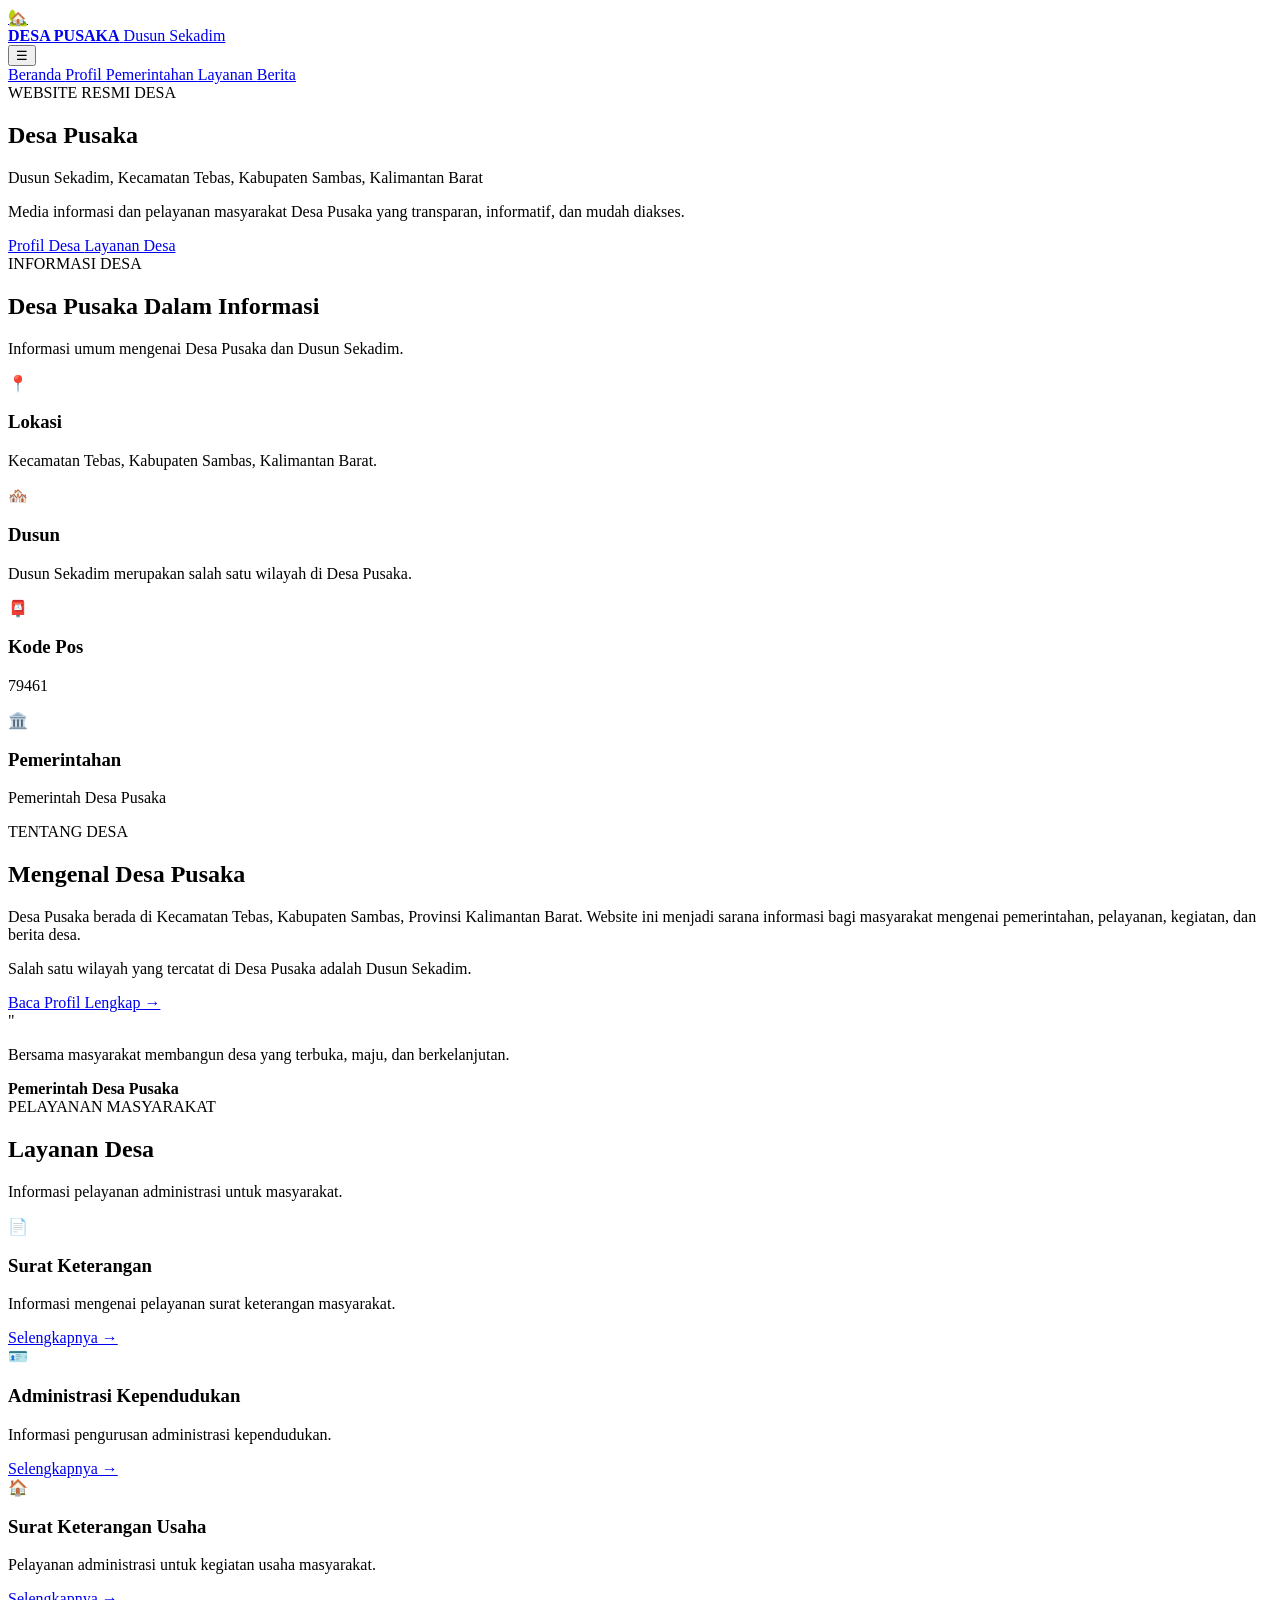
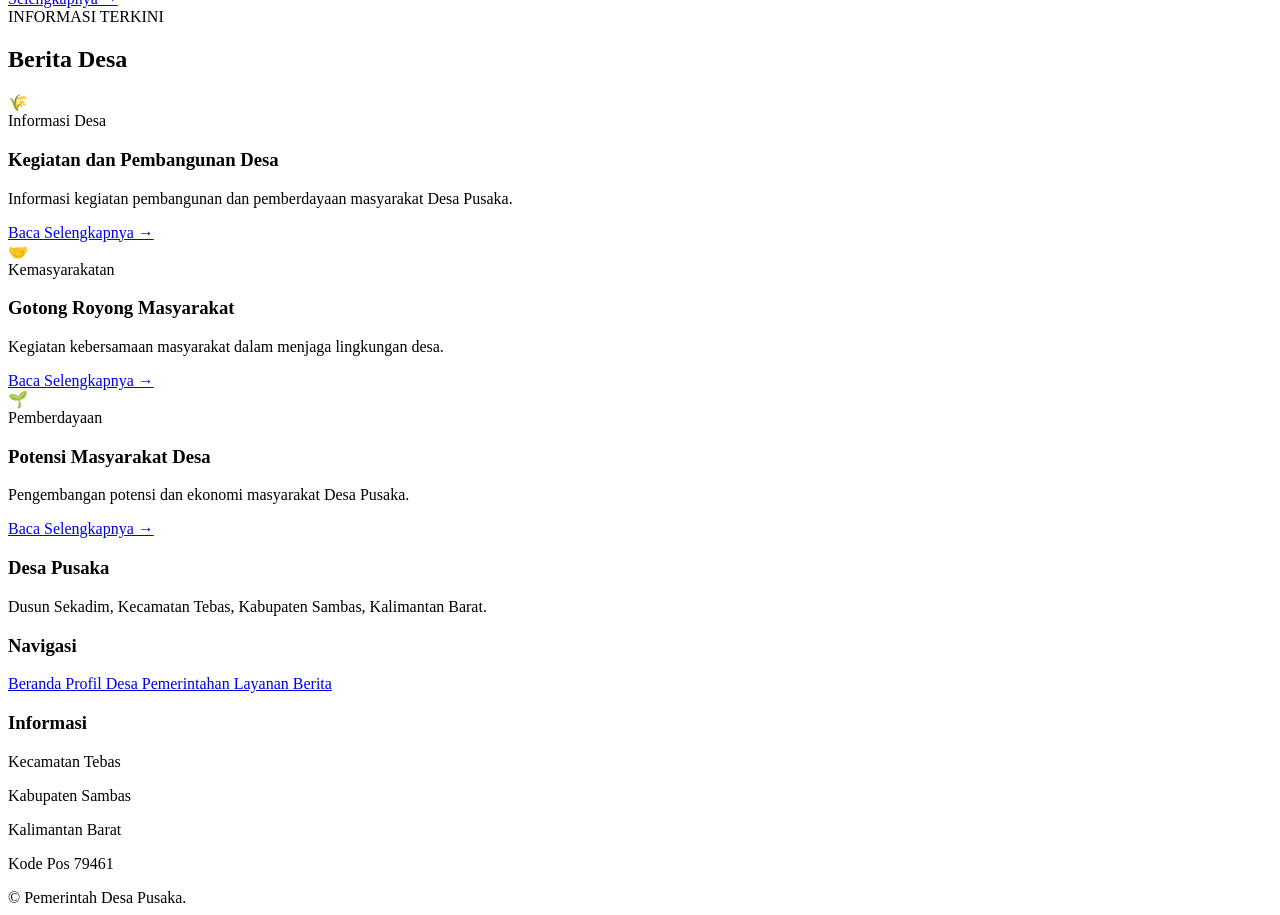
==== index.html @ e18e8774 "Rename iIndex.html to index.html" ====
<!DOCTYPE html>
<html lang="id">
<head>
    <meta charset="UTF-8">
    <meta name="viewport" content="width=device-width, initial-scale=1.0">

    <meta name="description"
          content="Website Resmi Desa Pusaka, Dusun Sekadim, Kecamatan Tebas, Kabupaten Sambas, Kalimantan Barat">

    <title>Desa Pusaka | Dusun Sekadim</title>

    <link rel="stylesheet" href="css/style.css">
</head>

<body>

<!-- ================= NAVBAR ================= -->

<header class="header">

    <div class="container navbar">

        <a href="index.html" class="brand">

            <div class="logo-icon">
                🏡
            </div>

            <div class="brand-text">
                <strong>DESA PUSAKA</strong>
                <span>Dusun Sekadim</span>
            </div>

        </a>


        <button class="menu-toggle" id="menuToggle">
            ☰
        </button>


        <nav id="navMenu">

            <a href="index.html" class="active">
                Beranda
            </a>

            <a href="profil.html">
                Profil
            </a>

            <a href="pemerintahan.html">
                Pemerintahan
            </a>

            <a href="layanan.html">
                Layanan
            </a>

            <a href="berita.html">
                Berita
            </a>

        </nav>

    </div>

</header>


<!-- ================= HERO ================= -->

<section class="hero">

    <div class="hero-overlay"></div>

    <div class="container hero-content">

        <span class="hero-small">
            WEBSITE RESMI DESA
        </span>

        <h1>
            Desa Pusaka
        </h1>

        <p class="hero-location">
            Dusun Sekadim, Kecamatan Tebas,
            Kabupaten Sambas, Kalimantan Barat
        </p>

        <p class="hero-description">
            Media informasi dan pelayanan masyarakat
            Desa Pusaka yang transparan, informatif,
            dan mudah diakses.
        </p>

        <div class="hero-buttons">

            <a href="profil.html" class="btn btn-primary">
                Profil Desa
            </a>

            <a href="layanan.html" class="btn btn-outline">
                Layanan Desa
            </a>

        </div>

    </div>

</section>


<!-- ================= INFORMASI ================= -->

<section class="section">

    <div class="container">

        <div class="section-heading">

            <span>INFORMASI DESA</span>

            <h2>
                Desa Pusaka Dalam Informasi
            </h2>

            <p>
                Informasi umum mengenai Desa Pusaka
                dan Dusun Sekadim.
            </p>

        </div>


        <div class="info-grid">

            <div class="info-card">

                <div class="info-icon">
                    📍
                </div>

                <h3>
                    Lokasi
                </h3>

                <p>
                    Kecamatan Tebas,
                    Kabupaten Sambas,
                    Kalimantan Barat.
                </p>

            </div>


            <div class="info-card">

                <div class="info-icon">
                    🏘️
                </div>

                <h3>
                    Dusun
                </h3>

                <p>
                    Dusun Sekadim merupakan
                    salah satu wilayah di Desa Pusaka.
                </p>

            </div>


            <div class="info-card">

                <div class="info-icon">
                    📮
                </div>

                <h3>
                    Kode Pos
                </h3>

                <p>
                    79461
                </p>

            </div>


            <div class="info-card">

                <div class="info-icon">
                    🏛️
                </div>

                <h3>
                    Pemerintahan
                </h3>

                <p>
                    Pemerintah Desa Pusaka
                </p>

            </div>

        </div>

    </div>

</section>


<!-- ================= TENTANG ================= -->

<section class="section section-green">

    <div class="container about-grid">

        <div class="about-content">

            <span class="section-label">
                TENTANG DESA
            </span>

            <h2>
                Mengenal Desa Pusaka
            </h2>

            <p>
                Desa Pusaka berada di Kecamatan Tebas,
                Kabupaten Sambas, Provinsi Kalimantan Barat.
                Website ini menjadi sarana informasi bagi
                masyarakat mengenai pemerintahan, pelayanan,
                kegiatan, dan berita desa.
            </p>

            <p>
                Salah satu wilayah yang tercatat di Desa Pusaka
                adalah Dusun Sekadim.
            </p>

            <a href="profil.html" class="text-button">
                Baca Profil Lengkap →
            </a>

        </div>


        <div class="about-box">

            <div class="quote">
                "
            </div>

            <p>
                Bersama masyarakat membangun desa
                yang terbuka, maju, dan berkelanjutan.
            </p>

            <div class="line"></div>

            <strong>
                Pemerintah Desa Pusaka
            </strong>

        </div>

    </div>

</section>


<!-- ================= LAYANAN ================= -->

<section class="section">

    <div class="container">

        <div class="section-heading">

            <span>PELAYANAN MASYARAKAT</span>

            <h2>
                Layanan Desa
            </h2>

            <p>
                Informasi pelayanan administrasi
                untuk masyarakat.
            </p>

        </div>


        <div class="service-preview">

            <div class="service-card">

                <div class="service-icon">
                    📄
                </div>

                <h3>
                    Surat Keterangan
                </h3>

                <p>
                    Informasi mengenai pelayanan
                    surat keterangan masyarakat.
                </p>

                <a href="layanan.html">
                    Selengkapnya →
                </a>

            </div>


            <div class="service-card">

                <div class="service-icon">
                    🪪
                </div>

                <h3>
                    Administrasi Kependudukan
                </h3>

                <p>
                    Informasi pengurusan administrasi
                    kependudukan.
                </p>

                <a href="layanan.html">
                    Selengkapnya →
                </a>

            </div>


            <div class="service-card">

                <div class="service-icon">
                    🏠
                </div>

                <h3>
                    Surat Keterangan Usaha
                </h3>

                <p>
                    Pelayanan administrasi untuk
                    kegiatan usaha masyarakat.
                </p>

                <a href="layanan.html">
                    Selengkapnya →
                </a>

            </div>

        </div>

    </div>

</section>


<!-- ================= BERITA TERBARU ================= -->

<section class="section section-light">

    <div class="container">

        <div class="section-heading">

            <span>INFORMASI TERKINI</span>

            <h2>
                Berita Desa
            </h2>

        </div>


        <div class="news-grid">

            <article class="news-card">

                <div class="news-image">
                    🌾
                </div>

                <div class="news-content">

                    <span class="news-date">
                        Informasi Desa
                    </span>

                    <h3>
                        Kegiatan dan Pembangunan Desa
                    </h3>

                    <p>
                        Informasi kegiatan pembangunan
                        dan pemberdayaan masyarakat Desa Pusaka.
                    </p>

                    <a href="berita.html">
                        Baca Selengkapnya →
                    </a>

                </div>

            </article>


            <article class="news-card">

                <div class="news-image">
                    🤝
                </div>

                <div class="news-content">

                    <span class="news-date">
                        Kemasyarakatan
                    </span>

                    <h3>
                        Gotong Royong Masyarakat
                    </h3>

                    <p>
                        Kegiatan kebersamaan masyarakat
                        dalam menjaga lingkungan desa.
                    </p>

                    <a href="berita.html">
                        Baca Selengkapnya →
                    </a>

                </div>

            </article>


            <article class="news-card">

                <div class="news-image">
                    🌱
                </div>

                <div class="news-content">

                    <span class="news-date">
                        Pemberdayaan
                    </span>

                    <h3>
                        Potensi Masyarakat Desa
                    </h3>

                    <p>
                        Pengembangan potensi dan ekonomi
                        masyarakat Desa Pusaka.
                    </p>

                    <a href="berita.html">
                        Baca Selengkapnya →
                    </a>

                </div>

            </article>

        </div>

    </div>

</section>


<!-- ================= FOOTER ================= -->

<footer class="footer">

    <div class="container footer-grid">

        <div>

            <h3>
                Desa Pusaka
            </h3>

            <p>
                Dusun Sekadim,
                Kecamatan Tebas,
                Kabupaten Sambas,
                Kalimantan Barat.
            </p>

        </div>


        <div>

            <h3>
                Navigasi
            </h3>

            <a href="index.html">
                Beranda
            </a>

            <a href="profil.html">
                Profil Desa
            </a>

            <a href="pemerintahan.html">
                Pemerintahan
            </a>

            <a href="layanan.html">
                Layanan
            </a>

            <a href="berita.html">
                Berita
            </a>

        </div>


        <div>

            <h3>
                Informasi
            </h3>

            <p>
                Kecamatan Tebas
            </p>

            <p>
                Kabupaten Sambas
            </p>

            <p>
                Kalimantan Barat
            </p>

            <p>
                Kode Pos 79461
            </p>

        </div>

    </div>


    <div class="footer-bottom">

        © <span id="year"></span>
        Pemerintah Desa Pusaka.

    </div>

</footer>


<script src="js/script.js"></script>

</body>
</html>
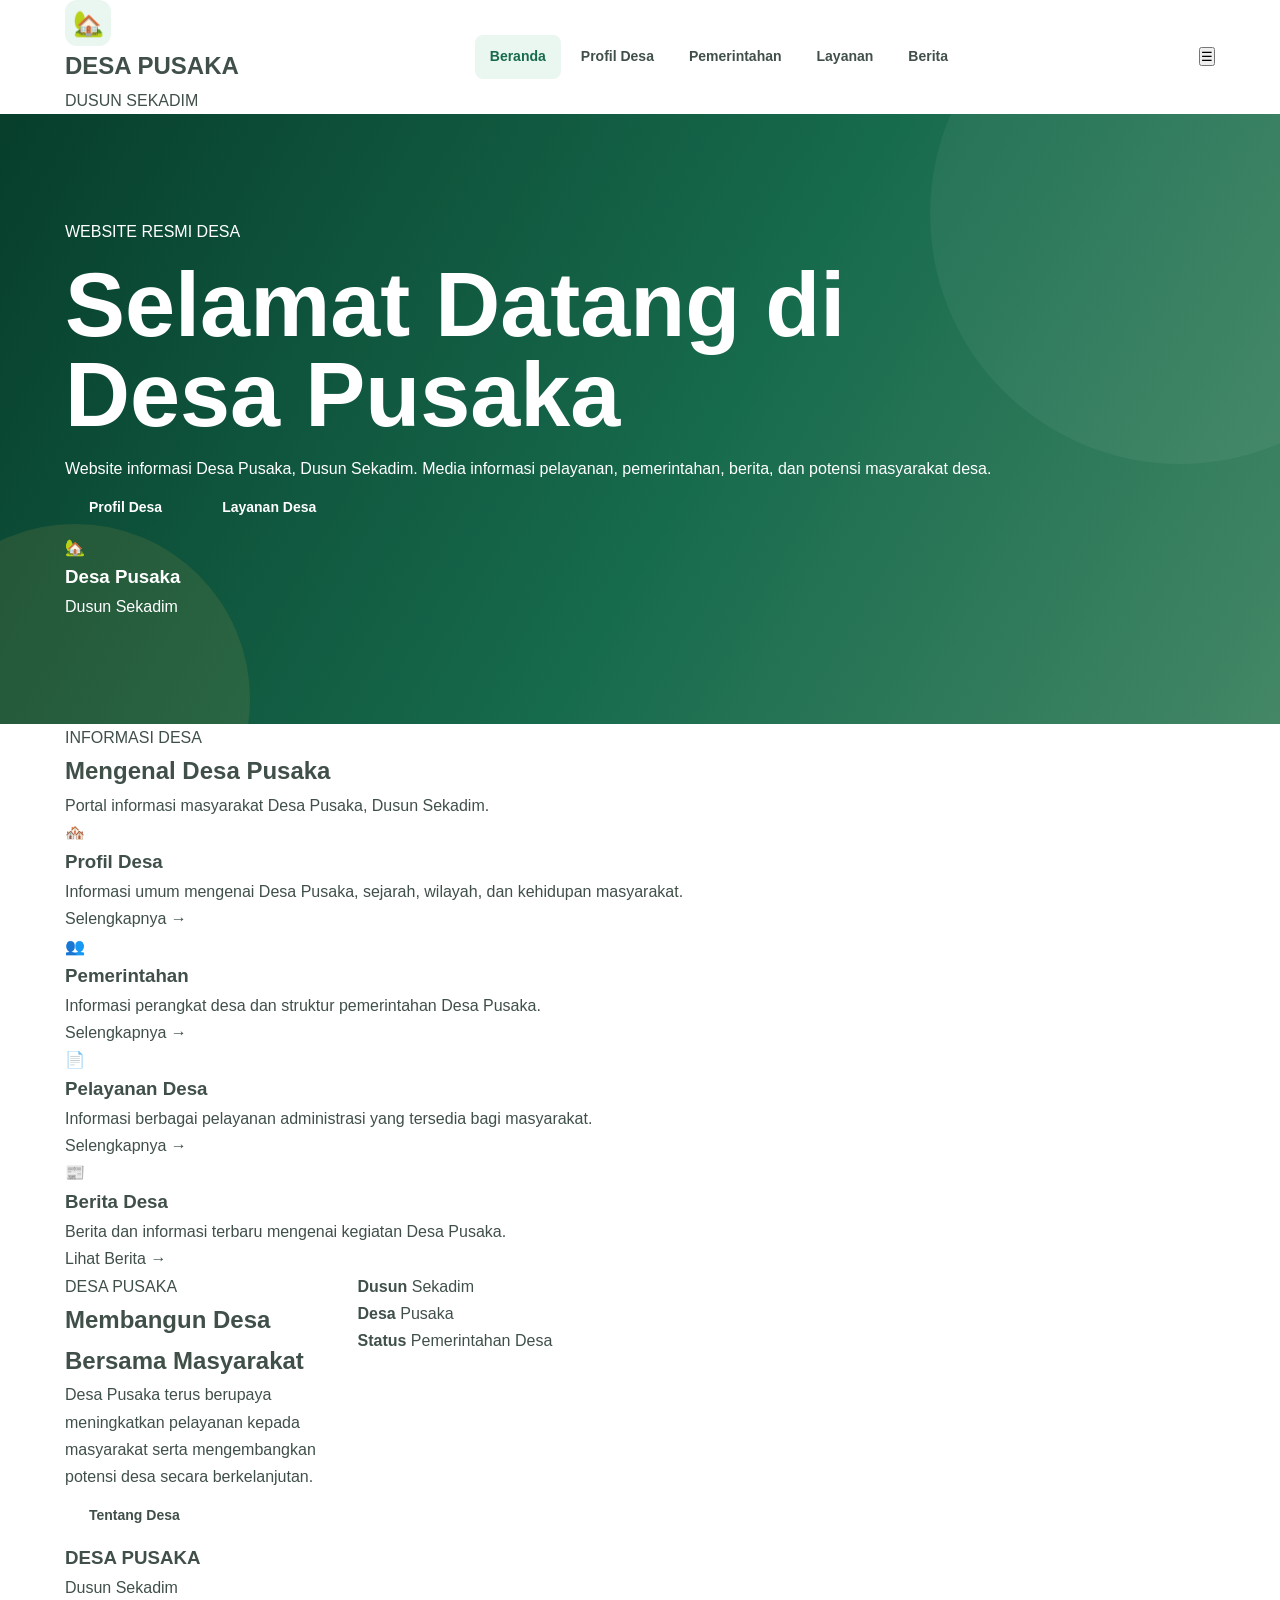
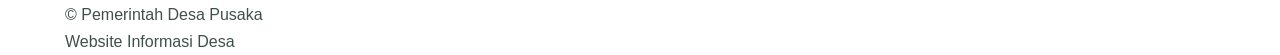
==== commit 88bb2032: "Update index.html" ====
--- a/index.html
+++ b/index.html
@@ -3,576 +3,178 @@
 <head>
     <meta charset="UTF-8">
     <meta name="viewport" content="width=device-width, initial-scale=1.0">
-
-    <meta name="description"
-          content="Website Resmi Desa Pusaka, Dusun Sekadim, Kecamatan Tebas, Kabupaten Sambas, Kalimantan Barat">
-
-    <title>Desa Pusaka | Dusun Sekadim</title>
-
-    <link rel="stylesheet" href="css/style.css">
+    <title>Desa Pusaka - Dusun Sekadim</title>
+    <link rel="stylesheet" href="style.css">
 </head>
 
 <body>
 
-<!-- ================= NAVBAR ================= -->
+<header>
+    <div class="container navbar">
+        <div class="logo">
+            <div class="logo-icon">🏡</div>
+            <div>
+                <h2>DESA PUSAKA</h2>
+                <span>DUSUN SEKADIM</span>
+            </div>
+        </div>
 
-<header class="header">
+        <nav>
+            <a href="index.html" class="active">Beranda</a>
+            <a href="profil.html">Profil Desa</a>
+            <a href="pemerintahan.html">Pemerintahan</a>
+            <a href="layanan.html">Layanan</a>
+            <a href="berita.html">Berita</a>
+        </nav>
 
-    <div class="container navbar">
+        <button class="menu-btn" onclick="toggleMenu()">☰</button>
+    </div>
+</header>
 
-        <a href="index.html" class="brand">
+<section class="hero">
+    <div class="container hero-content">
+        <div class="hero-text">
+            <span class="badge">WEBSITE RESMI DESA</span>
 
-            <div class="logo-icon">
-                🏡
+            <h1>
+                Selamat Datang di<br>
+                <strong>Desa Pusaka</strong>
+            </h1>
+
+            <p>
+                Website informasi Desa Pusaka, Dusun Sekadim.
+                Media informasi pelayanan, pemerintahan, berita,
+                dan potensi masyarakat desa.
+            </p>
+
+            <div class="hero-buttons">
+                <a href="profil.html" class="btn primary">
+                    Profil Desa
+                </a>
+
+                <a href="layanan.html" class="btn secondary">
+                    Layanan Desa
+                </a>
+            </div>
+        </div>
+
+        <div class="hero-card">
+            <div class="house">🏡</div>
+            <h3>Desa Pusaka</h3>
+            <p>Dusun Sekadim</p>
+        </div>
+    </div>
+</section>
+
+<section class="welcome">
+    <div class="container">
+        <div class="section-title">
+            <span>INFORMASI DESA</span>
+            <h2>Mengenal Desa Pusaka</h2>
+            <p>
+                Portal informasi masyarakat Desa Pusaka, Dusun Sekadim.
+            </p>
+        </div>
+
+        <div class="cards">
+
+            <div class="card">
+                <div class="card-icon">🏘️</div>
+                <h3>Profil Desa</h3>
+                <p>
+                    Informasi umum mengenai Desa Pusaka,
+                    sejarah, wilayah, dan kehidupan masyarakat.
+                </p>
+                <a href="profil.html">Selengkapnya →</a>
             </div>
 
-            <div class="brand-text">
-                <strong>DESA PUSAKA</strong>
-                <span>Dusun Sekadim</span>
+            <div class="card">
+                <div class="card-icon">👥</div>
+                <h3>Pemerintahan</h3>
+                <p>
+                    Informasi perangkat desa dan struktur
+                    pemerintahan Desa Pusaka.
+                </p>
+                <a href="pemerintahan.html">Selengkapnya →</a>
             </div>
 
-        </a>
+            <div class="card">
+                <div class="card-icon">📄</div>
+                <h3>Pelayanan Desa</h3>
+                <p>
+                    Informasi berbagai pelayanan administrasi
+                    yang tersedia bagi masyarakat.
+                </p>
+                <a href="layanan.html">Selengkapnya →</a>
+            </div>
 
+            <div class="card">
+                <div class="card-icon">📰</div>
+                <h3>Berita Desa</h3>
+                <p>
+                    Berita dan informasi terbaru mengenai
+                    kegiatan Desa Pusaka.
+                </p>
+                <a href="berita.html">Lihat Berita →</a>
+            </div>
 
-        <button class="menu-toggle" id="menuToggle">
-            ☰
-        </button>
+        </div>
+    </div>
+</section>
 
+<section class="info-section">
+    <div class="container info-grid">
 
-        <nav id="navMenu">
+        <div>
+            <span class="badge green">DESA PUSAKA</span>
+            <h2>Membangun Desa Bersama Masyarakat</h2>
 
-            <a href="index.html" class="active">
-                Beranda
+            <p>
+                Desa Pusaka terus berupaya meningkatkan pelayanan
+                kepada masyarakat serta mengembangkan potensi desa
+                secara berkelanjutan.
+            </p>
+
+            <a href="profil.html" class="btn primary">
+                Tentang Desa
             </a>
+        </div>
 
-            <a href="profil.html">
-                Profil
-            </a>
+        <div class="info-box">
+            <div>
+                <strong>Dusun</strong>
+                <span>Sekadim</span>
+            </div>
 
-            <a href="pemerintahan.html">
-                Pemerintahan
-            </a>
+            <div>
+                <strong>Desa</strong>
+                <span>Pusaka</span>
+            </div>
 
-            <a href="layanan.html">
-                Layanan
-            </a>
-
-            <a href="berita.html">
-                Berita
-            </a>
-
-        </nav>
-
-    </div>
-
-</header>
-
-
-<!-- ================= HERO ================= -->
-
-<section class="hero">
-
-    <div class="hero-overlay"></div>
-
-    <div class="container hero-content">
-
-        <span class="hero-small">
-            WEBSITE RESMI DESA
-        </span>
-
-        <h1>
-            Desa Pusaka
-        </h1>
-
-        <p class="hero-location">
-            Dusun Sekadim, Kecamatan Tebas,
-            Kabupaten Sambas, Kalimantan Barat
-        </p>
-
-        <p class="hero-description">
-            Media informasi dan pelayanan masyarakat
-            Desa Pusaka yang transparan, informatif,
-            dan mudah diakses.
-        </p>
-
-        <div class="hero-buttons">
-
-            <a href="profil.html" class="btn btn-primary">
-                Profil Desa
-            </a>
-
-            <a href="layanan.html" class="btn btn-outline">
-                Layanan Desa
-            </a>
-
+            <div>
+                <strong>Status</strong>
+                <span>Pemerintahan Desa</span>
+            </div>
         </div>
 
     </div>
-
 </section>
 
-
-<!-- ================= INFORMASI ================= -->
-
-<section class="section">
-
-    <div class="container">
-
-        <div class="section-heading">
-
-            <span>INFORMASI DESA</span>
-
-            <h2>
-                Desa Pusaka Dalam Informasi
-            </h2>
-
-            <p>
-                Informasi umum mengenai Desa Pusaka
-                dan Dusun Sekadim.
-            </p>
-
+<footer>
+    <div class="container footer-content">
+        <div>
+            <h3>DESA PUSAKA</h3>
+            <p>Dusun Sekadim</p>
         </div>
 
-
-        <div class="info-grid">
-
-            <div class="info-card">
-
-                <div class="info-icon">
-                    📍
-                </div>
-
-                <h3>
-                    Lokasi
-                </h3>
-
-                <p>
-                    Kecamatan Tebas,
-                    Kabupaten Sambas,
-                    Kalimantan Barat.
-                </p>
-
-            </div>
-
-
-            <div class="info-card">
-
-                <div class="info-icon">
-                    🏘️
-                </div>
-
-                <h3>
-                    Dusun
-                </h3>
-
-                <p>
-                    Dusun Sekadim merupakan
-                    salah satu wilayah di Desa Pusaka.
-                </p>
-
-            </div>
-
-
-            <div class="info-card">
-
-                <div class="info-icon">
-                    📮
-                </div>
-
-                <h3>
-                    Kode Pos
-                </h3>
-
-                <p>
-                    79461
-                </p>
-
-            </div>
-
-
-            <div class="info-card">
-
-                <div class="info-icon">
-                    🏛️
-                </div>
-
-                <h3>
-                    Pemerintahan
-                </h3>
-
-                <p>
-                    Pemerintah Desa Pusaka
-                </p>
-
-            </div>
-
+        <div>
+            <p>© <span id="tahun"></span> Pemerintah Desa Pusaka</p>
+            <p>Website Informasi Desa</p>
         </div>
-
     </div>
-
-</section>
-
-
-<!-- ================= TENTANG ================= -->
-
-<section class="section section-green">
-
-    <div class="container about-grid">
-
-        <div class="about-content">
-
-            <span class="section-label">
-                TENTANG DESA
-            </span>
-
-            <h2>
-                Mengenal Desa Pusaka
-            </h2>
-
-            <p>
-                Desa Pusaka berada di Kecamatan Tebas,
-                Kabupaten Sambas, Provinsi Kalimantan Barat.
-                Website ini menjadi sarana informasi bagi
-                masyarakat mengenai pemerintahan, pelayanan,
-                kegiatan, dan berita desa.
-            </p>
-
-            <p>
-                Salah satu wilayah yang tercatat di Desa Pusaka
-                adalah Dusun Sekadim.
-            </p>
-
-            <a href="profil.html" class="text-button">
-                Baca Profil Lengkap →
-            </a>
-
-        </div>
-
-
-        <div class="about-box">
-
-            <div class="quote">
-                "
-            </div>
-
-            <p>
-                Bersama masyarakat membangun desa
-                yang terbuka, maju, dan berkelanjutan.
-            </p>
-
-            <div class="line"></div>
-
-            <strong>
-                Pemerintah Desa Pusaka
-            </strong>
-
-        </div>
-
-    </div>
-
-</section>
-
-
-<!-- ================= LAYANAN ================= -->
-
-<section class="section">
-
-    <div class="container">
-
-        <div class="section-heading">
-
-            <span>PELAYANAN MASYARAKAT</span>
-
-            <h2>
-                Layanan Desa
-            </h2>
-
-            <p>
-                Informasi pelayanan administrasi
-                untuk masyarakat.
-            </p>
-
-        </div>
-
-
-        <div class="service-preview">
-
-            <div class="service-card">
-
-                <div class="service-icon">
-                    📄
-                </div>
-
-                <h3>
-                    Surat Keterangan
-                </h3>
-
-                <p>
-                    Informasi mengenai pelayanan
-                    surat keterangan masyarakat.
-                </p>
-
-                <a href="layanan.html">
-                    Selengkapnya →
-                </a>
-
-            </div>
-
-
-            <div class="service-card">
-
-                <div class="service-icon">
-                    🪪
-                </div>
-
-                <h3>
-                    Administrasi Kependudukan
-                </h3>
-
-                <p>
-                    Informasi pengurusan administrasi
-                    kependudukan.
-                </p>
-
-                <a href="layanan.html">
-                    Selengkapnya →
-                </a>
-
-            </div>
-
-
-            <div class="service-card">
-
-                <div class="service-icon">
-                    🏠
-                </div>
-
-                <h3>
-                    Surat Keterangan Usaha
-                </h3>
-
-                <p>
-                    Pelayanan administrasi untuk
-                    kegiatan usaha masyarakat.
-                </p>
-
-                <a href="layanan.html">
-                    Selengkapnya →
-                </a>
-
-            </div>
-
-        </div>
-
-    </div>
-
-</section>
-
-
-<!-- ================= BERITA TERBARU ================= -->
-
-<section class="section section-light">
-
-    <div class="container">
-
-        <div class="section-heading">
-
-            <span>INFORMASI TERKINI</span>
-
-            <h2>
-                Berita Desa
-            </h2>
-
-        </div>
-
-
-        <div class="news-grid">
-
-            <article class="news-card">
-
-                <div class="news-image">
-                    🌾
-                </div>
-
-                <div class="news-content">
-
-                    <span class="news-date">
-                        Informasi Desa
-                    </span>
-
-                    <h3>
-                        Kegiatan dan Pembangunan Desa
-                    </h3>
-
-                    <p>
-                        Informasi kegiatan pembangunan
-                        dan pemberdayaan masyarakat Desa Pusaka.
-                    </p>
-
-                    <a href="berita.html">
-                        Baca Selengkapnya →
-                    </a>
-
-                </div>
-
-            </article>
-
-
-            <article class="news-card">
-
-                <div class="news-image">
-                    🤝
-                </div>
-
-                <div class="news-content">
-
-                    <span class="news-date">
-                        Kemasyarakatan
-                    </span>
-
-                    <h3>
-                        Gotong Royong Masyarakat
-                    </h3>
-
-                    <p>
-                        Kegiatan kebersamaan masyarakat
-                        dalam menjaga lingkungan desa.
-                    </p>
-
-                    <a href="berita.html">
-                        Baca Selengkapnya →
-                    </a>
-
-                </div>
-
-            </article>
-
-
-            <article class="news-card">
-
-                <div class="news-image">
-                    🌱
-                </div>
-
-                <div class="news-content">
-
-                    <span class="news-date">
-                        Pemberdayaan
-                    </span>
-
-                    <h3>
-                        Potensi Masyarakat Desa
-                    </h3>
-
-                    <p>
-                        Pengembangan potensi dan ekonomi
-                        masyarakat Desa Pusaka.
-                    </p>
-
-                    <a href="berita.html">
-                        Baca Selengkapnya →
-                    </a>
-
-                </div>
-
-            </article>
-
-        </div>
-
-    </div>
-
-</section>
-
-
-<!-- ================= FOOTER ================= -->
-
-<footer class="footer">
-
-    <div class="container footer-grid">
-
-        <div>
-
-            <h3>
-                Desa Pusaka
-            </h3>
-
-            <p>
-                Dusun Sekadim,
-                Kecamatan Tebas,
-                Kabupaten Sambas,
-                Kalimantan Barat.
-            </p>
-
-        </div>
-
-
-        <div>
-
-            <h3>
-                Navigasi
-            </h3>
-
-            <a href="index.html">
-                Beranda
-            </a>
-
-            <a href="profil.html">
-                Profil Desa
-            </a>
-
-            <a href="pemerintahan.html">
-                Pemerintahan
-            </a>
-
-            <a href="layanan.html">
-                Layanan
-            </a>
-
-            <a href="berita.html">
-                Berita
-            </a>
-
-        </div>
-
-
-        <div>
-
-            <h3>
-                Informasi
-            </h3>
-
-            <p>
-                Kecamatan Tebas
-            </p>
-
-            <p>
-                Kabupaten Sambas
-            </p>
-
-            <p>
-                Kalimantan Barat
-            </p>
-
-            <p>
-                Kode Pos 79461
-            </p>
-
-        </div>
-
-    </div>
-
-
-    <div class="footer-bottom">
-
-        © <span id="year"></span>
-        Pemerintah Desa Pusaka.
-
-    </div>
-
 </footer>
 
-
-<script src="js/script.js"></script>
+<script src="script.js"></script>
 
 </body>
 </html>
--- a/style.css
+++ b/style.css
@@ -0,0 +1,1883 @@
+/* =====================================================
+   DESA PUSAKA
+   WEBSITE DESA
+   ===================================================== */
+
+
+/* ================= RESET ================= */
+
+* {
+    margin: 0;
+    padding: 0;
+    box-sizing: border-box;
+}
+
+
+:root {
+
+    --primary: #176b4d;
+
+    --primary-dark: #0b4934;
+
+    --primary-light: #eaf6f0;
+
+    --gold: #d5a84b;
+
+    --dark: #17251f;
+
+    --text: #405049;
+
+    --muted: #77827d;
+
+    --white: #ffffff;
+
+    --light: #f5f8f6;
+
+    --border: #e2e9e5;
+
+    --shadow:
+        0 10px 35px rgba(0,0,0,.07);
+
+}
+
+
+html {
+    scroll-behavior: smooth;
+}
+
+
+body {
+
+    font-family:
+        Arial,
+        Helvetica,
+        sans-serif;
+
+    background: var(--white);
+
+    color: var(--text);
+
+    line-height: 1.7;
+
+}
+
+
+img {
+    max-width: 100%;
+}
+
+
+a {
+    text-decoration: none;
+    color: inherit;
+}
+
+
+button {
+    font-family: inherit;
+}
+
+
+/* ================= CONTAINER ================= */
+
+.container {
+
+    width: min(1150px, 92%);
+
+    margin: auto;
+
+}
+
+
+/* ================= HEADER ================= */
+
+.header {
+
+    position: sticky;
+
+    top: 0;
+
+    z-index: 999;
+
+    background:
+        rgba(255,255,255,.96);
+
+    backdrop-filter:
+        blur(10px);
+
+    box-shadow:
+        0 2px 20px rgba(0,0,0,.06);
+
+}
+
+
+.navbar {
+
+    min-height: 78px;
+
+    display: flex;
+
+    align-items: center;
+
+    justify-content: space-between;
+
+}
+
+
+.brand {
+
+    display: flex;
+
+    align-items: center;
+
+    gap: 12px;
+
+}
+
+
+.logo-icon {
+
+    width: 46px;
+
+    height: 46px;
+
+    border-radius: 12px;
+
+    display: grid;
+
+    place-items: center;
+
+    background:
+        var(--primary-light);
+
+    font-size: 25px;
+
+}
+
+
+.brand-text strong {
+
+    display: block;
+
+    color: var(--primary);
+
+    font-size: 17px;
+
+    letter-spacing: .5px;
+
+}
+
+
+.brand-text span {
+
+    display: block;
+
+    color: var(--muted);
+
+    font-size: 12px;
+
+}
+
+
+nav {
+
+    display: flex;
+
+    align-items: center;
+
+    gap: 5px;
+
+}
+
+
+nav a {
+
+    padding: 10px 15px;
+
+    border-radius: 8px;
+
+    font-size: 14px;
+
+    font-weight: 600;
+
+    transition: .2s;
+
+}
+
+
+nav a:hover,
+nav a.active {
+
+    color: var(--primary);
+
+    background:
+        var(--primary-light);
+
+}
+
+
+.menu-toggle {
+
+    display: none;
+
+    border: 0;
+
+    background: none;
+
+    color: var(--primary);
+
+    font-size: 28px;
+
+    cursor: pointer;
+
+}
+
+
+/* ================= HERO ================= */
+
+.hero {
+
+    min-height: 610px;
+
+    position: relative;
+
+    display: flex;
+
+    align-items: center;
+
+    color: white;
+
+    overflow: hidden;
+
+    background:
+
+        linear-gradient(
+            120deg,
+            #073e2c,
+            #176b4d 55%,
+            #438766
+        );
+
+}
+
+
+.hero::before {
+
+    content: "";
+
+    position: absolute;
+
+    width: 500px;
+
+    height: 500px;
+
+    border-radius: 50%;
+
+    background:
+        rgba(255,255,255,.05);
+
+    right: -150px;
+
+    top: -150px;
+
+}
+
+
+.hero::after {
+
+    content: "";
+
+    position: absolute;
+
+    width: 350px;
+
+    height: 350px;
+
+    border-radius: 50%;
+
+    background:
+        rgba(213,168,75,.12);
+
+    left: -100px;
+
+    bottom: -150px;
+
+}
+
+
+.hero-content {
+
+    position: relative;
+
+    z-index: 2;
+
+    padding: 90px 0;
+
+}
+
+
+.hero-small {
+
+    display: inline-block;
+
+    color: #f1ce7c;
+
+    letter-spacing: 3px;
+
+    font-size: 13px;
+
+    font-weight: bold;
+
+}
+
+
+.hero h1 {
+
+    font-size:
+        clamp(50px, 8vw, 90px);
+
+    line-height: 1;
+
+    margin: 15px 0;
+
+}
+
+
+.hero-location {
+
+    max-width: 650px;
+
+    font-size: 20px;
+
+    font-weight: 600;
+
+}
+
+
+.hero-description {
+
+    max-width: 650px;
+
+    color: rgba(255,255,255,.82);
+
+    font-size: 16px;
+
+    margin:
+        15px 0 30px;
+
+}
+
+
+.hero-buttons {
+
+    display: flex;
+
+    gap: 12px;
+
+    flex-wrap: wrap;
+
+}
+
+
+/* ================= BUTTON ================= */
+
+.btn {
+
+    display: inline-flex;
+
+    align-items: center;
+
+    justify-content: center;
+
+    padding:
+        12px 22px;
+
+    border-radius: 8px;
+
+    border: 2px solid transparent;
+
+    font-size: 14px;
+
+    font-weight: bold;
+
+    cursor: pointer;
+
+    transition: .25s;
+
+}
+
+
+.btn-primary {
+
+    color: white;
+
+    background:
+        var(--gold);
+
+}
+
+
+.btn-primary:hover {
+
+    transform:
+        translateY(-2px);
+
+    background:
+        #bd9037;
+
+}
+
+
+.btn-outline {
+
+    color: white;
+
+    border-color:
+        rgba(255,255,255,.7);
+
+}
+
+
+.btn-outline:hover {
+
+    background: white;
+
+    color: var(--primary);
+
+}
+
+
+.btn-light {
+
+    background: white;
+
+    color: var(--primary);
+
+}
+
+
+/* ================= SECTION ================= */
+
+.section {
+
+    padding:
+        85px 0;
+
+}
+
+
+.section-light {
+
+    background:
+        var(--light);
+
+}
+
+
+.section-green {
+
+    background:
+        var(--primary);
+
+    color: white;
+
+}
+
+
+.section-heading {
+
+    max-width: 700px;
+
+    margin:
+        0 auto 45px;
+
+    text-align: center;
+
+}
+
+
+.section-heading span,
+.section-label {
+
+    color: var(--gold);
+
+    font-size: 12px;
+
+    font-weight: bold;
+
+    letter-spacing: 2px;
+
+}
+
+
+.section-heading h2 {
+
+    color: var(--dark);
+
+    font-size: 36px;
+
+    line-height: 1.2;
+
+    margin:
+        7px 0 12px;
+
+}
+
+
+.section-heading p {
+
+    color: var(--muted);
+
+}
+
+
+.white h2 {
+
+    color: white;
+
+}
+
+
+/* ================= INFO ================= */
+
+.info-grid {
+
+    display: grid;
+
+    grid-template-columns:
+        repeat(4, 1fr);
+
+    gap: 20px;
+
+}
+
+
+.info-card {
+
+    padding: 30px 20px;
+
+    background: white;
+
+    border:
+        1px solid var(--border);
+
+    border-radius: 14px;
+
+    text-align: center;
+
+    transition: .25s;
+
+}
+
+
+.info-card:hover {
+
+    transform:
+        translateY(-5px);
+
+    box-shadow:
+        var(--shadow);
+
+}
+
+
+.info-icon {
+
+    width: 65px;
+
+    height: 65px;
+
+    margin:
+        0 auto 15px;
+
+    display: grid;
+
+    place-items: center;
+
+    border-radius: 50%;
+
+    background:
+        var(--primary-light);
+
+    font-size: 30px;
+
+}
+
+
+.info-card h3 {
+
+    color: var(--primary);
+
+    margin-bottom: 8px;
+
+}
+
+
+.info-card p {
+
+    color: var(--muted);
+
+    font-size: 14px;
+
+}
+
+
+/* ================= ABOUT ================= */
+
+.about-grid {
+
+    display: grid;
+
+    grid-template-columns:
+        1.2fr .8fr;
+
+    gap: 70px;
+
+    align-items: center;
+
+}
+
+
+.about-content h2 {
+
+    color: white;
+
+    font-size: 40px;
+
+    line-height: 1.2;
+
+    margin:
+        8px 0 20px;
+
+}
+
+
+.about-content p {
+
+    color:
+        rgba(255,255,255,.82);
+
+    margin-bottom: 15px;
+
+}
+
+
+.text-button {
+
+    display: inline-block;
+
+    margin-top: 12px;
+
+    color: var(--primary);
+
+    background: none;
+
+    border: 0;
+
+    font-weight: bold;
+
+    cursor: pointer;
+
+}
+
+
+.section-green .text-button {
+
+    color: #f4d681;
+
+}
+
+
+.about-box {
+
+    background: white;
+
+    color: var(--text);
+
+    padding: 45px;
+
+    border-radius: 18px;
+
+    box-shadow:
+        0 20px 50px rgba(0,0,0,.15);
+
+}
+
+
+.quote {
+
+    color: var(--gold);
+
+    font-family: Georgia, serif;
+
+    font-size: 80px;
+
+    line-height: .5;
+
+}
+
+
+.about-box p {
+
+    font-size: 20px;
+
+    font-style: italic;
+
+    margin:
+        25px 0;
+
+}
+
+
+.line {
+
+    height: 2px;
+
+    width: 50px;
+
+    background: var(--gold);
+
+    margin-bottom: 12px;
+
+}
+
+
+/* ================= SERVICES ================= */
+
+.service-preview {
+
+    display: grid;
+
+    grid-template-columns:
+        repeat(3, 1fr);
+
+    gap: 25px;
+
+}
+
+
+.service-card {
+
+    padding: 32px;
+
+    background: white;
+
+    border:
+        1px solid var(--border);
+
+    border-radius: 14px;
+
+    box-shadow:
+        0 5px 20px rgba(0,0,0,.04);
+
+}
+
+
+.service-card:hover {
+
+    box-shadow:
+        var(--shadow);
+
+}
+
+
+.service-icon {
+
+    font-size: 40px;
+
+    margin-bottom: 15px;
+
+}
+
+
+.service-card h3 {
+
+    color: var(--primary);
+
+    margin-bottom: 8px;
+
+}
+
+
+.service-card p {
+
+    color: var(--muted);
+
+    font-size: 14px;
+
+}
+
+
+.service-card a {
+
+    display: inline-block;
+
+    color: var(--primary);
+
+    font-weight: bold;
+
+    margin-top: 15px;
+
+    font-size: 14px;
+
+}
+
+
+/* ================= NEWS ================= */
+
+.news-grid {
+
+    display: grid;
+
+    grid-template-columns:
+        repeat(3, 1fr);
+
+    gap: 25px;
+
+}
+
+
+.news-card {
+
+    overflow: hidden;
+
+    background: white;
+
+    border:
+        1px solid var(--border);
+
+    border-radius: 14px;
+
+}
+
+
+.news-image {
+
+    height: 180px;
+
+    display: grid;
+
+    place-items: center;
+
+    background:
+        var(--primary-light);
+
+    font-size: 65px;
+
+}
+
+
+.news-content {
+
+    padding: 25px;
+
+}
+
+
+.news-date {
+
+    color: var(--primary);
+
+    font-size: 12px;
+
+    font-weight: bold;
+
+}
+
+
+.news-content h3 {
+
+    margin:
+        6px 0 10px;
+
+}
+
+
+.news-content p {
+
+    color: var(--muted);
+
+    font-size: 14px;
+
+}
+
+
+.news-content a {
+
+    display: inline-block;
+
+    margin-top: 12px;
+
+    color: var(--primary);
+
+    font-weight: bold;
+
+    font-size: 14px;
+
+}
+
+
+/* ================= PAGE HEADER ================= */
+
+.page-header {
+
+    padding:
+        75px 0;
+
+    background:
+        linear-gradient(
+            120deg,
+            var(--primary-dark),
+            var(--primary)
+        );
+
+    color: white;
+
+}
+
+
+.page-header span {
+
+    color: #f1ce7c;
+
+    font-size: 12px;
+
+    letter-spacing: 2px;
+
+    font-weight: bold;
+
+}
+
+
+.page-header h1 {
+
+    font-size: 48px;
+
+    line-height: 1.1;
+
+    margin: 7px 0 10px;
+
+}
+
+
+.page-header p {
+
+    color:
+        rgba(255,255,255,.8);
+
+}
+
+
+/* ================= CONTENT CARD ================= */
+
+.content-card {
+
+    max-width: 900px;
+
+    margin: auto;
+
+    padding: 45px;
+
+    background: white;
+
+    border:
+        1px solid var(--border);
+
+    border-radius: 16px;
+
+    box-shadow:
+        var(--shadow);
+
+}
+
+
+.content-card h2 {
+
+    color: var(--primary);
+
+    font-size: 32px;
+
+    margin:
+        8px 0 20px;
+
+}
+
+
+.content-card p {
+
+    margin-bottom: 15px;
+
+}
+
+
+/* ================= VISION ================= */
+
+.vision-grid {
+
+    display: grid;
+
+    grid-template-columns:
+        repeat(2, 1fr);
+
+    gap: 25px;
+
+}
+
+
+.vision-card {
+
+    padding: 35px;
+
+    background: white;
+
+    border:
+        1px solid var(--border);
+
+    border-radius: 15px;
+
+}
+
+
+.big-icon {
+
+    font-size: 45px;
+
+}
+
+
+.vision-card h2 {
+
+    color: var(--primary);
+
+    margin:
+        10px 0 15px;
+
+}
+
+
+.vision-card ol {
+
+    padding-left: 22px;
+
+}
+
+
+.vision-card li {
+
+    margin-bottom: 8px;
+
+}
+
+
+/* ================= DATA ================= */
+
+.data-table {
+
+    max-width: 850px;
+
+    margin: auto;
+
+    background: white;
+
+    border:
+        1px solid var(--border);
+
+    border-radius: 15px;
+
+    overflow: hidden;
+
+}
+
+
+.data-row {
+
+    display: grid;
+
+    grid-template-columns:
+        1fr 2fr;
+
+    padding:
+        18px 25px;
+
+    border-bottom:
+        1px solid var(--border);
+
+}
+
+
+.data-row:last-child {
+
+    border-bottom: 0;
+
+}
+
+
+.data-row strong {
+
+    color: var(--primary);
+
+}
+
+
+/* ================= LEADER ================= */
+
+.leader {
+
+    max-width: 850px;
+
+    margin:
+        0 auto 65px;
+
+    padding: 35px;
+
+    display: flex;
+
+    gap: 30px;
+
+    align-items: center;
+
+    background: white;
+
+    border-radius: 18px;
+
+    box-shadow:
+        var(--shadow);
+
+}
+
+
+.leader-avatar {
+
+    width: 110px;
+
+    height: 110px;
+
+    flex-shrink: 0;
+
+    display: grid;
+
+    place-items: center;
+
+    border-radius: 50%;
+
+    background:
+        var(--primary-light);
+
+    font-size: 50px;
+
+}
+
+
+.leader h2 {
+
+    color: var(--primary);
+
+    margin:
+        6px 0;
+
+}
+
+
+/* ================= OFFICIAL ================= */
+
+.official-grid {
+
+    display: grid;
+
+    grid-template-columns:
+        repeat(3, 1fr);
+
+    gap: 20px;
+
+}
+
+
+.official-card {
+
+    padding: 30px 20px;
+
+    text-align: center;
+
+    background: white;
+
+    border:
+        1px solid var(--border);
+
+    border-radius: 14px;
+
+}
+
+
+.official-avatar {
+
+    width: 80px;
+
+    height: 80px;
+
+    display: grid;
+
+    place-items: center;
+
+    margin:
+        0 auto 15px;
+
+    border-radius: 50%;
+
+    background:
+        var(--primary-light);
+
+    font-size: 35px;
+
+}
+
+
+.official-card h3 {
+
+    color: var(--primary);
+
+    font-size: 17px;
+
+}
+
+
+.official-card p {
+
+    color: var(--muted);
+
+    font-size: 13px;
+
+}
+
+
+/* ================= TASK ================= */
+
+.task-grid {
+
+    display: grid;
+
+    grid-template-columns:
+        repeat(3, 1fr);
+
+    gap: 20px;
+
+}
+
+
+.task-card {
+
+    padding: 30px;
+
+    border:
+        1px solid rgba(255,255,255,.2);
+
+    border-radius: 14px;
+
+    background:
+        rgba(255,255,255,.06);
+
+}
+
+
+.task-card > span {
+
+    color: #f1ce7c;
+
+    font-size: 28px;
+
+    font-weight: bold;
+
+}
+
+
+.task-card h3 {
+
+    margin:
+        8px 0;
+
+}
+
+
+.task-card p {
+
+    color:
+        rgba(255,255,255,.75);
+
+}
+
+
+/* ================= SERVICE LARGE ================= */
+
+.service-grid {
+
+    display: grid;
+
+    grid-template-columns:
+        repeat(3, 1fr);
+
+    gap: 25px;
+
+}
+
+
+.service-card-large {
+
+    padding: 32px;
+
+    background: white;
+
+    border:
+        1px solid var(--border);
+
+    border-radius: 15px;
+
+    box-shadow:
+        0 5px 20px rgba(0,0,0,.04);
+
+}
+
+
+.service-icon-large {
+
+    width: 65px;
+
+    height: 65px;
+
+    display: grid;
+
+    place-items: center;
+
+    margin-bottom: 18px;
+
+    border-radius: 15px;
+
+    background:
+        var(--primary-light);
+
+    font-size: 32px;
+
+}
+
+
+.service-card-large h3 {
+
+    color: var(--primary);
+
+    margin-bottom: 10px;
+
+}
+
+
+.service-card-large p {
+
+    color: var(--muted);
+
+    font-size: 14px;
+
+    min-height: 70px;
+
+}
+
+
+/* ================= HOURS ================= */
+
+.office-hours {
+
+    display: grid;
+
+    grid-template-columns:
+        1fr 1fr;
+
+    gap: 50px;
+
+    padding: 45px;
+
+    background: white;
+
+    border-radius: 18px;
+
+    box-shadow:
+        var(--shadow);
+
+}
+
+
+.office-hours h2 {
+
+    color: var(--primary);
+
+    font-size: 32px;
+
+    margin:
+        5px 0 10px;
+
+}
+
+
+.hours-list > div {
+
+    display: flex;
+
+    justify-content: space-between;
+
+    gap: 20px;
+
+    padding:
+        15px 0;
+
+    border-bottom:
+        1px solid var(--border);
+
+}
+
+
+.hours-list strong {
+
+    color: var(--primary);
+
+}
+
+
+/* ================= NEWS LIST ================= */
+
+.news-list {
+
+    max-width: 900px;
+
+    margin: auto;
+
+    display: grid;
+
+    gap: 25px;
+
+}
+
+
+.news-item {
+
+    display: grid;
+
+    grid-template-columns:
+        230px 1fr;
+
+    overflow: hidden;
+
+    background: white;
+
+    border:
+        1px solid var(--border);
+
+    border-radius: 15px;
+
+    box-shadow:
+        0 5px 20px rgba(0,0,0,.04);
+
+}
+
+
+.news-thumb {
+
+    min-height: 230px;
+
+    display: grid;
+
+    place-items: center;
+
+    background:
+        var(--primary-light);
+
+    font-size: 65px;
+
+}
+
+
+.news-item-content {
+
+    padding: 30px;
+
+}
+
+
+.news-item-content > span {
+
+    color: var(--primary);
+
+    font-size: 12px;
+
+    font-weight: bold;
+
+    letter-spacing: 1px;
+
+}
+
+
+.news-item-content h2 {
+
+    color: var(--dark);
+
+    margin:
+        5px 0;
+
+}
+
+
+.news-meta {
+
+    color: var(--gold) !important;
+
+    font-weight: bold;
+
+    font-size: 13px;
+
+}
+
+
+.news-item-content p {
+
+    color: var(--muted);
+
+}
+
+
+/* ================= CTA ================= */
+
+.cta {
+
+    text-align: center;
+
+}
+
+
+.cta h2 {
+
+    font-size: 36px;
+
+    margin-bottom: 10px;
+
+}
+
+
+.cta p {
+
+    max-width: 600px;
+
+    margin:
+        0 auto 25px;
+
+    color:
+        rgba(255,255,255,.8);
+
+}
+
+
+/* ================= FOOTER ================= */
+
+.footer {
+
+    background:
+        #102b21;
+
+    color: white;
+
+}
+
+
+.footer-grid {
+
+    padding:
+        55px 0;
+
+    display: grid;
+
+    grid-template-columns:
+        2fr 1fr 1fr;
+
+    gap: 50px;
+
+}
+
+
+.footer h3 {
+
+    margin-bottom: 15px;
+
+}
+
+
+.footer p {
+
+    color:
+        rgba(255,255,255,.65);
+
+    font-size: 14px;
+
+}
+
+
+.footer a {
+
+    display: block;
+
+    color:
+        rgba(255,255,255,.65);
+
+    margin-bottom: 8px;
+
+    font-size: 14px;
+
+}
+
+
+.footer a:hover {
+
+    color: white;
+
+}
+
+
+.footer-bottom {
+
+    text-align: center;
+
+    padding:
+        18px;
+
+    border-top:
+        1px solid rgba(255,255,255,.1);
+
+    color:
+        rgba(255,255,255,.6);
+
+    font-size: 13px;
+
+}
+
+
+/* ================= RESPONSIVE ================= */
+
+@media (max-width: 900px) {
+
+    .info-grid {
+
+        grid-template-columns:
+            repeat(2, 1fr);
+
+    }
+
+
+    .service-preview,
+    .service-grid {
+
+        grid-template-columns:
+            repeat(2, 1fr);
+
+    }
+
+
+    .news-grid {
+
+        grid-template-columns:
+            1fr;
+
+    }
+
+
+    .about-grid {
+
+        grid-template-columns:
+            1fr;
+
+    }
+
+
+    .official-grid {
+
+        grid-template-columns:
+            repeat(2, 1fr);
+
+    }
+
+
+    .task-grid {
+
+        grid-template-columns:
+            1fr;
+
+    }
+
+
+    .footer-grid {
+
+        grid-template-columns:
+            1fr 1fr;
+
+    }
+
+}
+
+
+@media (max-width: 700px) {
+
+    .menu-toggle {
+
+        display: block;
+
+    }
+
+
+    nav {
+
+        display: none;
+
+        position: absolute;
+
+        top: 78px;
+
+        left: 0;
+
+        right: 0;
+
+        padding: 15px;
+
+        flex-direction: column;
+
+        align-items: stretch;
+
+        background: white;
+
+        box-shadow:
+            0 10px 20px rgba(0,0,0,.08);
+
+    }
+
+
+    nav.show {
+
+        display: flex;
+
+    }
+
+
+    nav a {
+
+        width: 100%;
+
+    }
+
+
+    .hero {
+
+        min-height: 550px;
+
+    }
+
+
+    .hero h1 {
+
+        font-size: 52px;
+
+    }
+
+
+    .section-heading h2 {
+
+        font-size: 30px;
+
+    }
+
+
+    .page-header h1 {
+
+        font-size: 38px;
+
+    }
+
+
+    .vision-grid,
+    .office-hours {
+
+        grid-template-columns:
+            1fr;
+
+    }
+
+
+    .news-item {
+
+        grid-template-columns:
+            1fr;
+
+    }
+
+
+    .news-thumb {
+
+        min-height: 160px;
+
+    }
+
+}
+
+
+@media (max-width: 500px) {
+
+    .info-grid,
+    .service-preview,
+    .service-grid,
+    .official-grid {
+
+        grid-template-columns:
+            1fr;
+
+    }
+
+
+    .footer-grid {
+
+        grid-template-columns:
+            1fr;
+
+        gap: 30px;
+
+    }
+
+
+    .leader {
+
+        flex-direction: column;
+
+        text-align: center;
+
+    }
+
+
+    .content-card {
+
+        padding: 28px 22px;
+
+    }
+
+
+    .data-row {
+
+        grid-template-columns:
+            1fr;
+
+        gap: 5px;
+
+    }
+
+
+    .hero-location {
+
+        font-size: 17px;
+
+    }
+
+
+    .about-box {
+
+        padding: 30px;
+
+    }
+
+}
